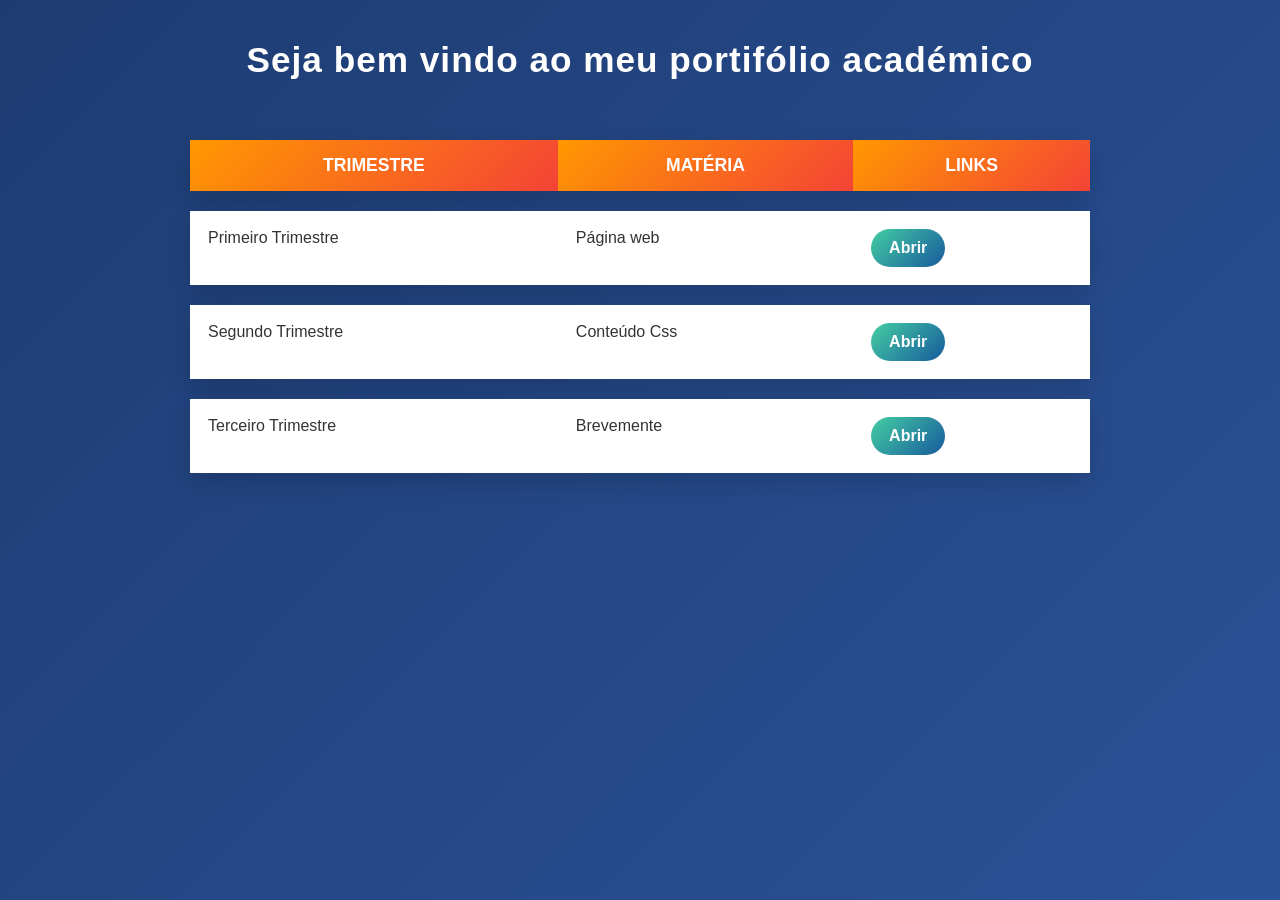
==== index.html @ 4001f26f "Add files via upload" ====
<!DOCTYPE html>
<html lang="pt">
<head>
    <meta charset="UTF-8">
    <title>Quadro dos Trimestres</title>
    <link rel="stylesheet" href="estilo.css">
</head>
<body>

<h1>Seja bem vindo ao meu portifólio académico</h1>

<table>
    <tr>
        <th>TRIMESTRE</th>
        <th>MATÉRIA</th>
        <th>LINKS</th>
    </tr>

    <tr>
        <td>Primeiro Trimestre</td>
        <td>Página web </td>
        <td>
            <a href="primeiro_trimestre.html">Abrir</a>
        </td>
    </tr>

    <tr>
        <td>Segundo Trimestre</td>
        <td>Conteúdo Css </td>
        <td>
            <a href="segundo_trimestre.html">Abrir</a>
            
        </td>
    </tr>

    
    
    <tr>
        <td>Terceiro Trimestre</td>
        <td>Brevemente</td>
        <td>
            <a href="Terceiro_trimestre">Abrir</a>
        </td>
    </tr>
</table>

</body>
</html>
---- estilo.css ----
/* RESET BÁSICO */
* {
    margin: 0;
    padding: 0;
    box-sizing: border-box;
}

/* FUNDO COM DEGRADÊ */
body {
    font-family: 'Segoe UI', Tahoma, sans-serif;
    min-height: 100vh;
    background: linear-gradient(135deg, #1e3c72, #2a5298);
    padding: 40px;
    color: #ffffff;
}

/* TÍTULO PRINCIPAL */
h1 {
    text-align: center;
    margin-bottom: 40px;
    font-size: 2.2em;
    letter-spacing: 1px;
}

/* TABELA COMO CARD */
table {
    width: 100%;
    max-width: 900px;
    margin: auto;
    border-collapse: separate;
    border-spacing: 0 20px;
}

/* LINHAS VIRAM CARTÕES */
tr {
    background: #ffffff;
    color: #333;
    border-radius: 12px;
    overflow: hidden;
    box-shadow: 0 10px 25px rgba(0, 0, 0, 0.15);
}

/* CABEÇALHO */
th {
    background: linear-gradient(135deg, #ff9800, #f44336);
    color: #fff;
    padding: 15px;
    text-align: center;
    font-size: 1.1em;
}

/* CÉLULAS */
td {
    padding: 18px;
    vertical-align: top;
}

/* LINKS ESTILIZADOS */
a {
    display: inline-block;
    padding: 10px 18px;
    background: linear-gradient(135deg, #43cea2, #185a9d);
    color: white;
    text-decoration: none;
    border-radius: 25px;
    font-weight: bold;
    transition: transform 0.3s, box-shadow 0.3s;
}

/* EFEITO HOVER */
a:hover {
    transform: translateY(-3px);
    box-shadow: 0 8px 18px rgba(0, 0, 0, 0.3);
}

/* LISTAS */
ul {
    padding-left: 20px;
}

li {
    margin-bottom: 8px;
}

/* RESPONSIVO */
@media (max-width: 768px) {
    body {
        padding: 20px;
    }

    table {
        border-spacing: 0 15px;
    }

    h1 {
        font-size: 1.8em;
    }
}
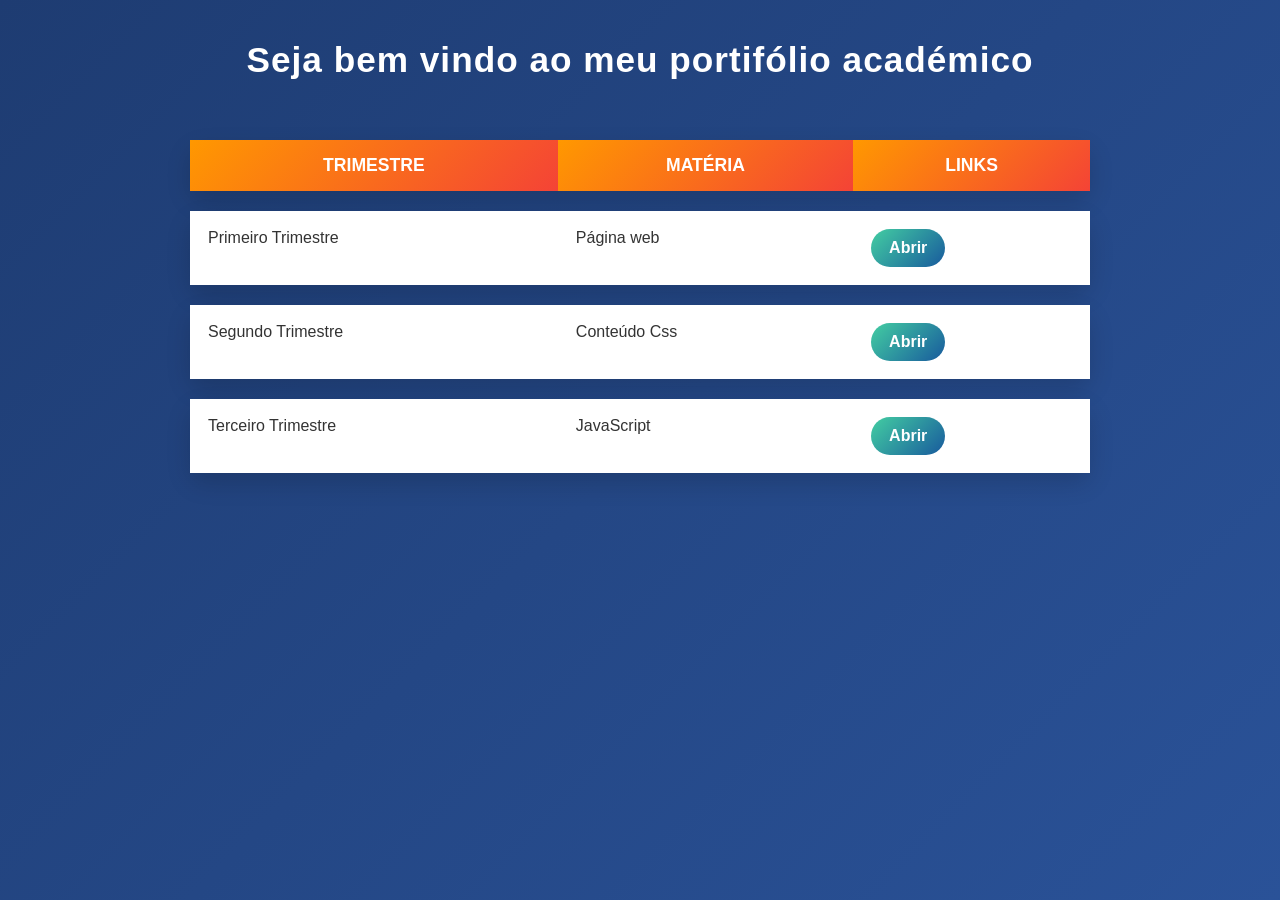
==== commit 1f2008de: "adiciona novo index.html adiciona novo index.html" ====
--- a/index.html
+++ b/index.html
@@ -38,9 +38,9 @@
     
     <tr>
         <td>Terceiro Trimestre</td>
-        <td>Brevemente</td>
+        <td>JavaScript</td>
         <td>
-            <a href="Terceiro_trimestre">Abrir</a>
+            <a href="terceiro_trimestre.html">Abrir</a>
         </td>
     </tr>
 </table>
